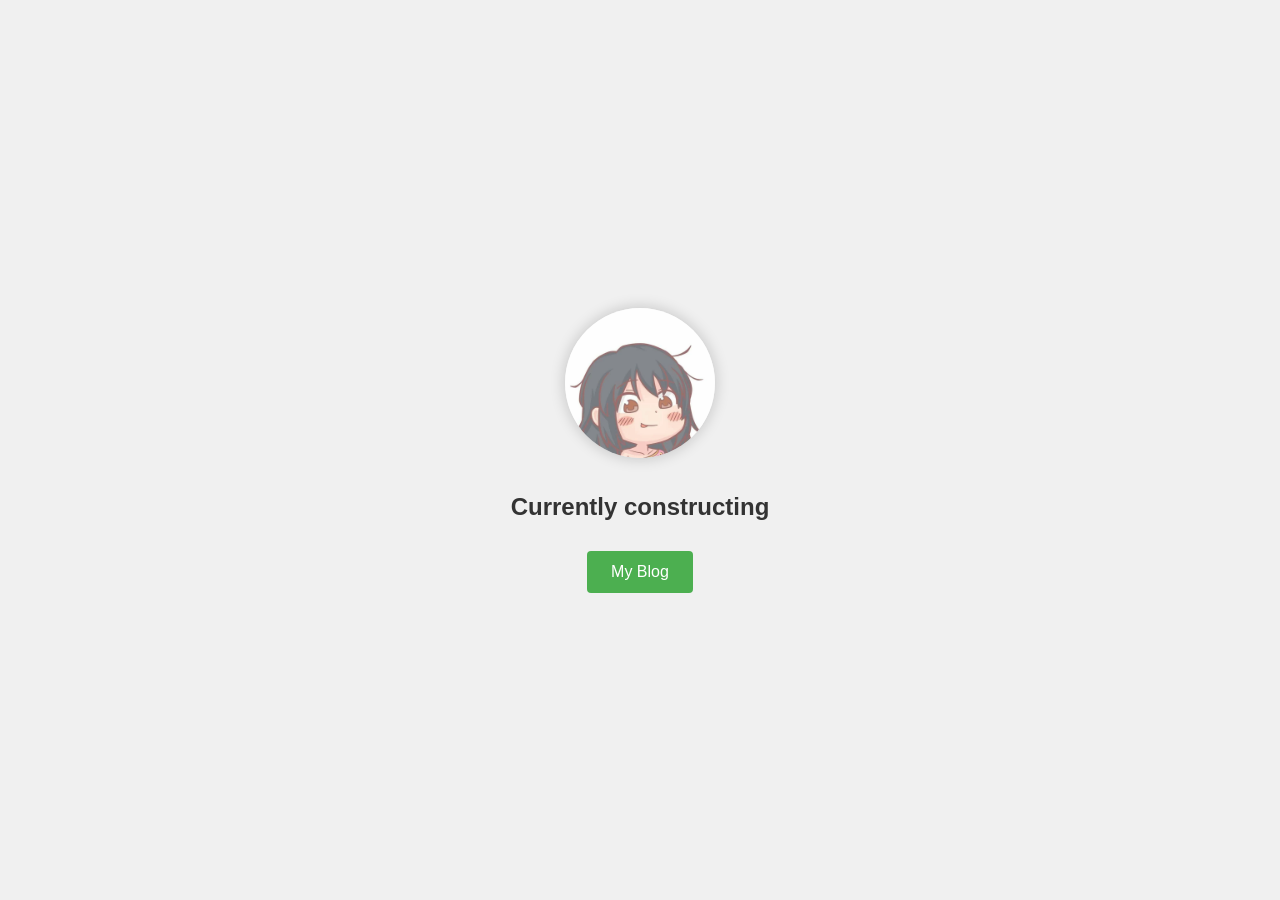
==== index.html @ 2bfd9d8c "first commit" ====
<!DOCTYPE html>
<html lang="en-US">
<head>
    <meta charset="UTF-8">
    <meta name="viewport" content="width=device-width, initial-scale=1.0">
    <title>constructing</title>
    <meta name="description" content="duzhuo.icu is currently constructing">
    <meta name="robots" content="noindex, nofollow">
    <link rel="icon" type="image/x-icon" href="/favicon.ico">
    <link rel="stylesheet" href="/css/style.css">
</head>
<body>
    <img src="/assets/construction.webp" class="construction-icon" alt="constructing">
    <div class="text">Currently constructing</div>
    <a href="https://blog.saint1337.top" class="button">My Blog</a>
</body>
</html>
---- css/style.css ----
:root {
    --bg: #f0f0f0;
    --text: #333;
    --accent: #4CAF50;
    --accent-hover: #45a049;
}

* {
    box-sizing: border-box;
}

body {
    display: flex;
    flex-direction: column;
    justify-content: center;
    align-items: center;
    min-height: 100vh;
    margin: 0;
    padding: 24px;
    background-color: var(--bg);
    font-family: Arial, "Helvetica Neue", "PingFang SC", "Microsoft YaHei", sans-serif;
}

.construction-icon {
    width: 150px;
    height: 150px;
    border-radius: 50%;
    animation: rotate 2s linear infinite;
    margin-bottom: 20px;
    object-fit: cover;
    box-shadow: 0 0 15px rgba(0, 0, 0, 0.2);
}

.text {
    font-size: 24px;
    color: var(--text);
    font-weight: bold;
    margin-top: 15px;
    margin-bottom: 30px;
}

.button {
    display: inline-block;
    padding: 12px 24px;
    background-color: var(--accent);
    color: #fff;
    text-decoration: none;
    border-radius: 4px;
    font-size: 16px;
    transition: background-color 0.3s;
    border: none;
    cursor: pointer;
}

.button:hover {
    background-color: var(--accent-hover);
}

@keyframes rotate {
    from {
        transform: rotate(0deg);
    }
    to {
        transform: rotate(360deg);
    }
}

/* 尊重系统的"减少动态效果"设置 */
@media (prefers-reduced-motion: reduce) {
    .construction-icon {
        animation: none;
    }
}
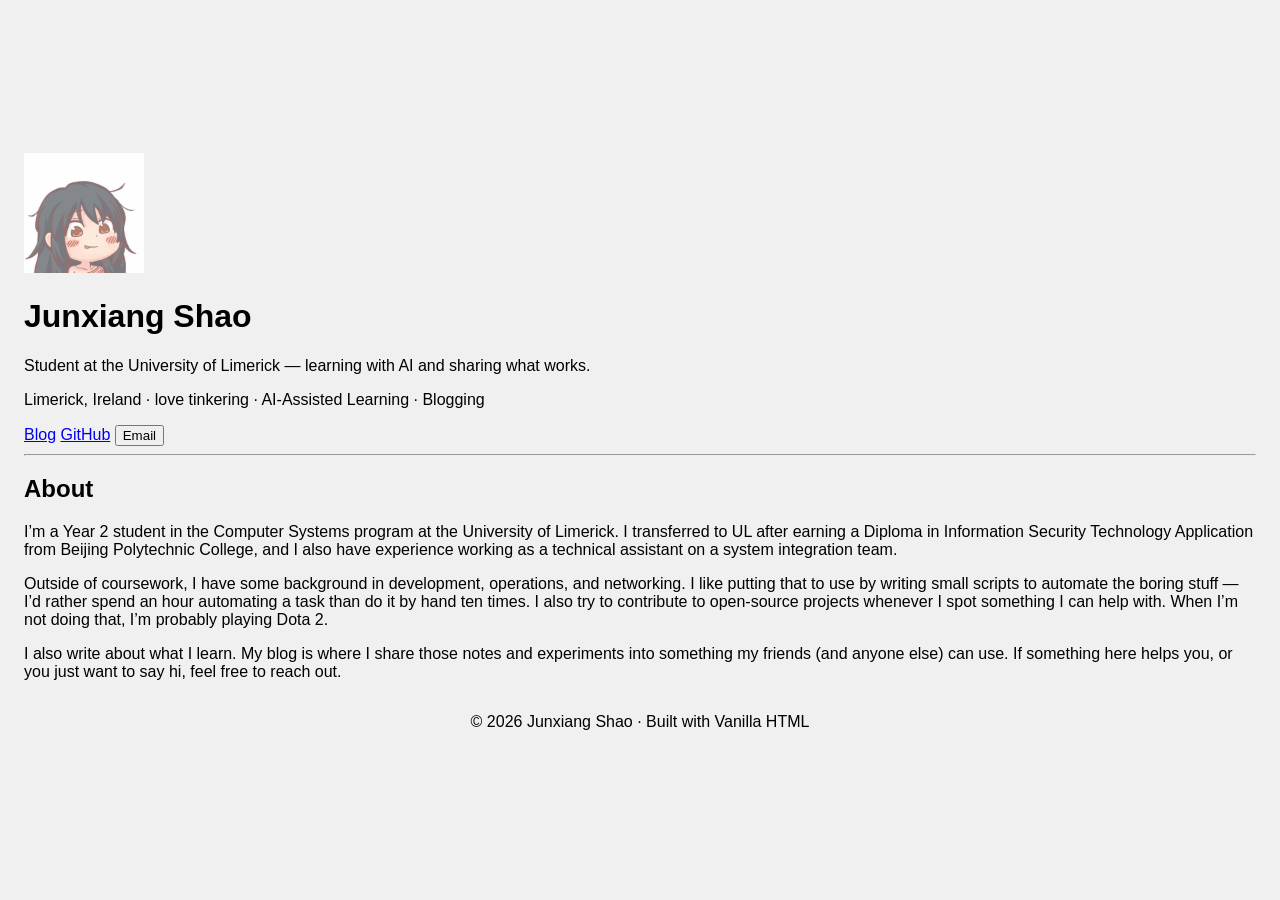
==== commit 6db24af6: "feat: replace placeholder with hero and about sections The site was a single "under construction" sc" ====
--- a/index.html
+++ b/index.html
@@ -1,17 +1,121 @@
 <!DOCTYPE html>
 <html lang="en-US">
+
 <head>
     <meta charset="UTF-8">
     <meta name="viewport" content="width=device-width, initial-scale=1.0">
-    <title>constructing</title>
-    <meta name="description" content="duzhuo.icu is currently constructing">
-    <meta name="robots" content="noindex, nofollow">
+    <title>Junxiang Shao &ndash; Student &amp; Tech Enjoyer</title>
+    <meta name="description"
+        content="Student at the University of Limerick. I use AI to learn and get things done, and share what I find on my blog.">
     <link rel="icon" type="image/x-icon" href="/favicon.ico">
     <link rel="stylesheet" href="/css/style.css">
 </head>
+
 <body>
-    <img src="/assets/construction.webp" class="construction-icon" alt="constructing">
-    <div class="text">Currently constructing</div>
-    <a href="https://blog.saint1337.top" class="button">My Blog</a>
+    <main class="container">
+
+        <!-- ==================== Hero / 身份区 ==================== -->
+        <header class="hero">
+            <img class="avatar" src="/assets/my_avatar.webp" alt="Junxiang Shao" width="120" height="120"
+                decoding="async">
+
+            <h1 class="hero-name">Junxiang Shao</h1>
+
+            <p class="hero-tagline">
+                Student at the University of Limerick — learning with AI and sharing what works.
+            </p>
+
+            <p class="hero-meta">
+                Limerick, Ireland &middot; love tinkering &middot; AI-Assisted Learning &middot; Blogging
+            </p>
+
+            <nav class="links" aria-label="Links">
+                <a class="link" href="https://blog.saint1337.top">Blog</a>
+                <a class="link" href="https://github.com/duzhuoshanwai">GitHub</a>
+                <button class="link" type="button" id="email-copy" data-b64="c2hhb0BkdXpodW8uaWN1">Email</button>
+            </nav>
+
+            <noscript>
+                <p class="hero-meta">Reach me at: shao [at] duzhuo.icu</p>
+            </noscript>
+        </header>
+
+        <hr class="divider">
+
+        <!-- ==================== About ==================== -->
+        <section class="section" id="about">
+            <h2 class="section-title">About</h2>
+
+            <div class="prose">
+                <p>
+                    I’m a Year 2 student in the Computer Systems program at the University of
+                    Limerick. I transferred to UL after earning a Diploma in Information Security
+                    Technology Application from Beijing Polytechnic College, and I also have
+                    experience working as a technical assistant on a system integration team.
+                </p>
+
+                <p>
+                    Outside of coursework, I have some background in development, operations,
+                    and networking. I like putting that to use by writing small scripts to
+                    automate the boring stuff — I’d rather spend an hour automating a task than
+                    do it by hand ten times. I also try to contribute to open-source projects
+                    whenever I spot something I can help with. When I’m not doing that, I’m
+                    probably playing Dota 2.
+                </p>
+
+                <p>
+                    I also write about what I learn. My blog is where I share those notes and
+                    experiments into something my friends (and anyone else) can use. If
+                    something here helps you, or you just want to say hi, feel free to reach
+                    out.
+                </p>
+            </div>
+        </section>
+
+    </main>
+
+    <footer class="container footer">
+        <p>© 2026 Junxiang Shao · Built with Vanilla HTML</p>
+    </footer>
+
+    <!-- 邮箱复制：放在 </body 前，确保 #email-copy 已解析 -->
+    <script>
+        (function () {
+            const btn = document.getElementById('email-copy');
+            if (!btn) return;
+
+            const email = atob(btn.dataset.b64);
+            const label = btn.textContent;
+
+            function flash() {
+                btn.textContent = 'Copied';
+                setTimeout(() => (btn.textContent = label), 1500);
+            }
+
+            btn.addEventListener('click', async function () {
+                try {
+                    await navigator.clipboard.writeText(email);
+                    flash();
+                } catch {
+                    // 非安全上下文（如 file://）或权限被拒时的兜底
+                    const ta = document.createElement('textarea');
+                    ta.value = email;
+                    ta.setAttribute('readonly', '');
+                    ta.style.position = 'fixed';
+                    ta.style.opacity = '0';
+                    document.body.appendChild(ta);
+                    ta.select();
+                    try {
+                        document.execCommand('copy');
+                        flash();
+                    } catch {
+                        alert('Copy failed, email: ' + email);
+                    }
+                    ta.remove();
+                }
+            });
+        })();
+    </script>
 </body>
-</html>
+
+</html>
